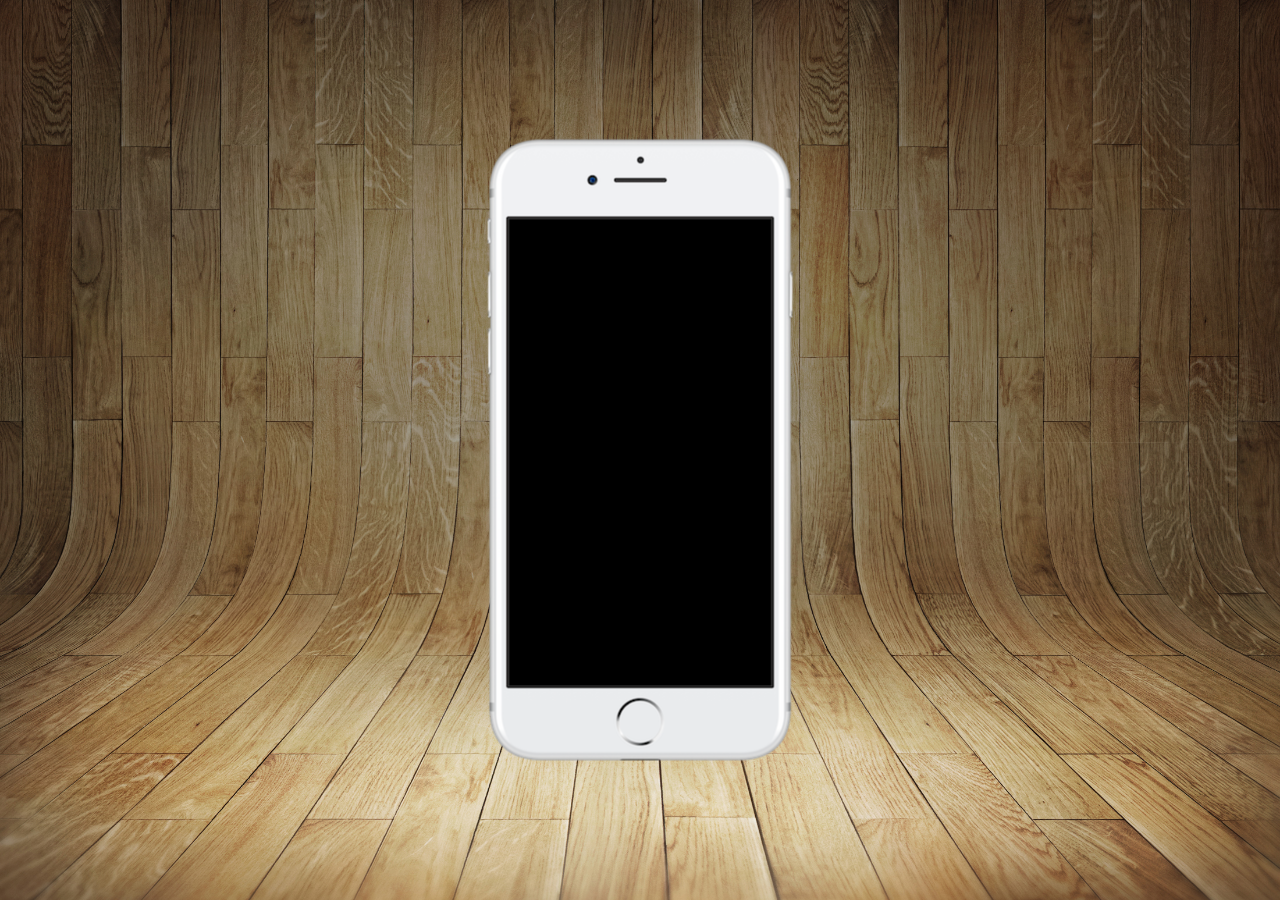
==== index.html @ 0f61aab4 "começo do projeto" ====
<!DOCTYPE html>
<html lang="pt-br">
<head>
    <meta charset="UTF-8">
    <meta name="viewport" content="width=device-width, initial-scale=1.0">
    <link rel="shortcut icon" href="favicon.ico" type="image/x-icon">
    <link rel="stylesheet" href="estilos/style.css">
    <title>Projeto Redes Sociais</title>
</head>
<body>
    <main>
        <section id="telefone">

        </section>
        <section id="sociais">

        </section>
    </main>
</body>
</html>
---- estilos/style.css ----
@charset "UTF-8";

* {
    margin: 0px;
    padding: 0px;
    font-family: Arial, Helvetica, sans-serif;
}

html, body {
    height: 100vh;
    width: 100vw;
    background-color: black;
}

body {
    background: url('../imagens/fundo-madeira.jpg') no-repeat top center;
    background-size: cover;
    background-attachment: fixed;
}

main {
    position: relative;
    height: 100vh;
}

section#telefone {
    position: absolute;
    top: 50%;
    left: 50%;
    transform: translate(-50%, -50%);

    height: 627px;
    width: 311px;
    background: url('../imagens/frame-iphone.png') no-repeat;
}
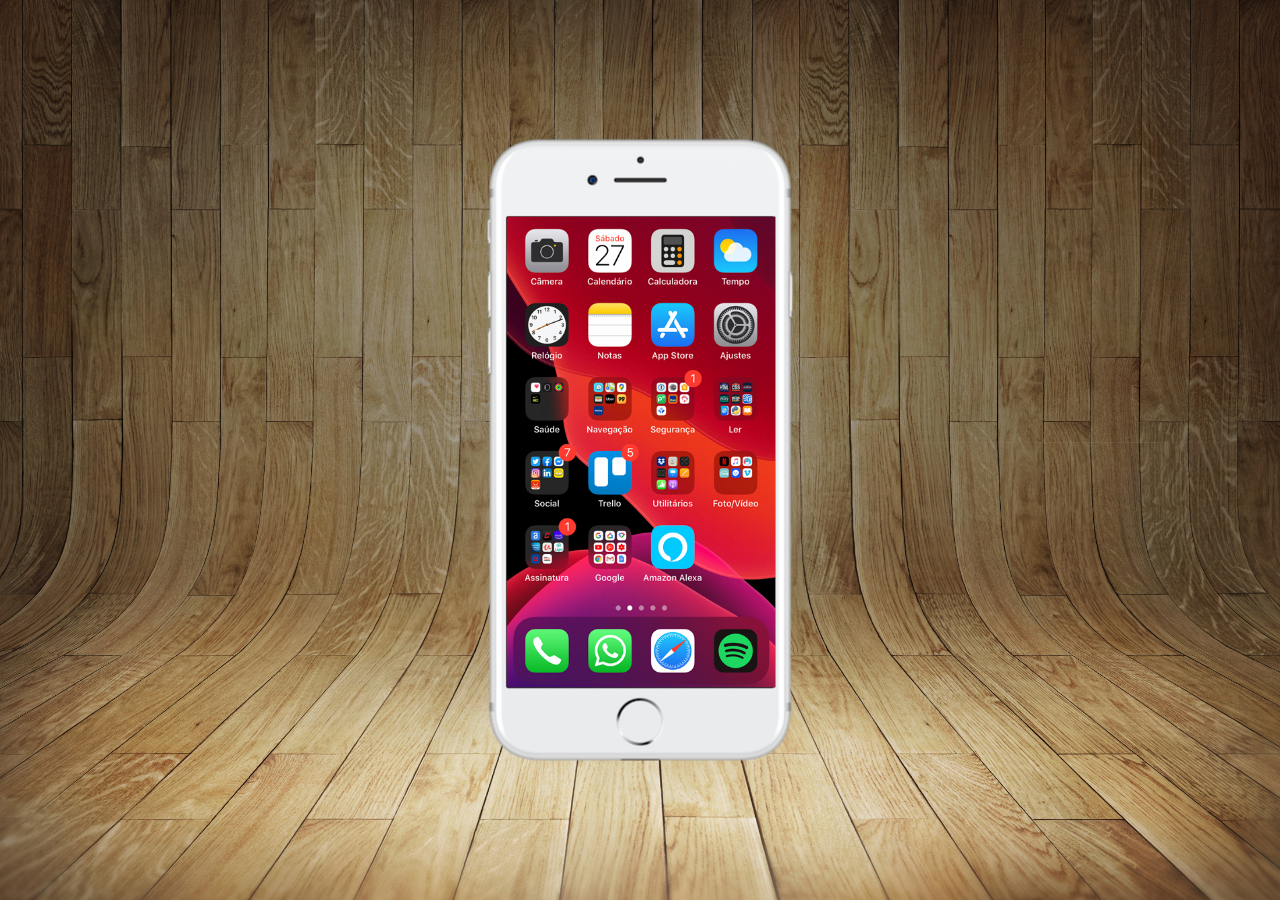
==== commit 3ed5e260: "tela home do projeto guiado" ====
--- a/index.html
+++ b/index.html
@@ -10,7 +10,7 @@
 <body>
     <main>
         <section id="telefone">
-
+            <iframe src="home.html" name="tela" id="tela" frameborder="0"></iframe>
         </section>
         <section id="sociais">
 
--- a/estilos/style.css
+++ b/estilos/style.css
@@ -32,4 +32,12 @@
     height: 627px;
     width: 311px;
     background: url('../imagens/frame-iphone.png') no-repeat;
+}
+
+iframe#tela {
+    position: relative;
+    top: 80px;
+    left: 22px;
+    width: 269px;
+    height: 471px;
 }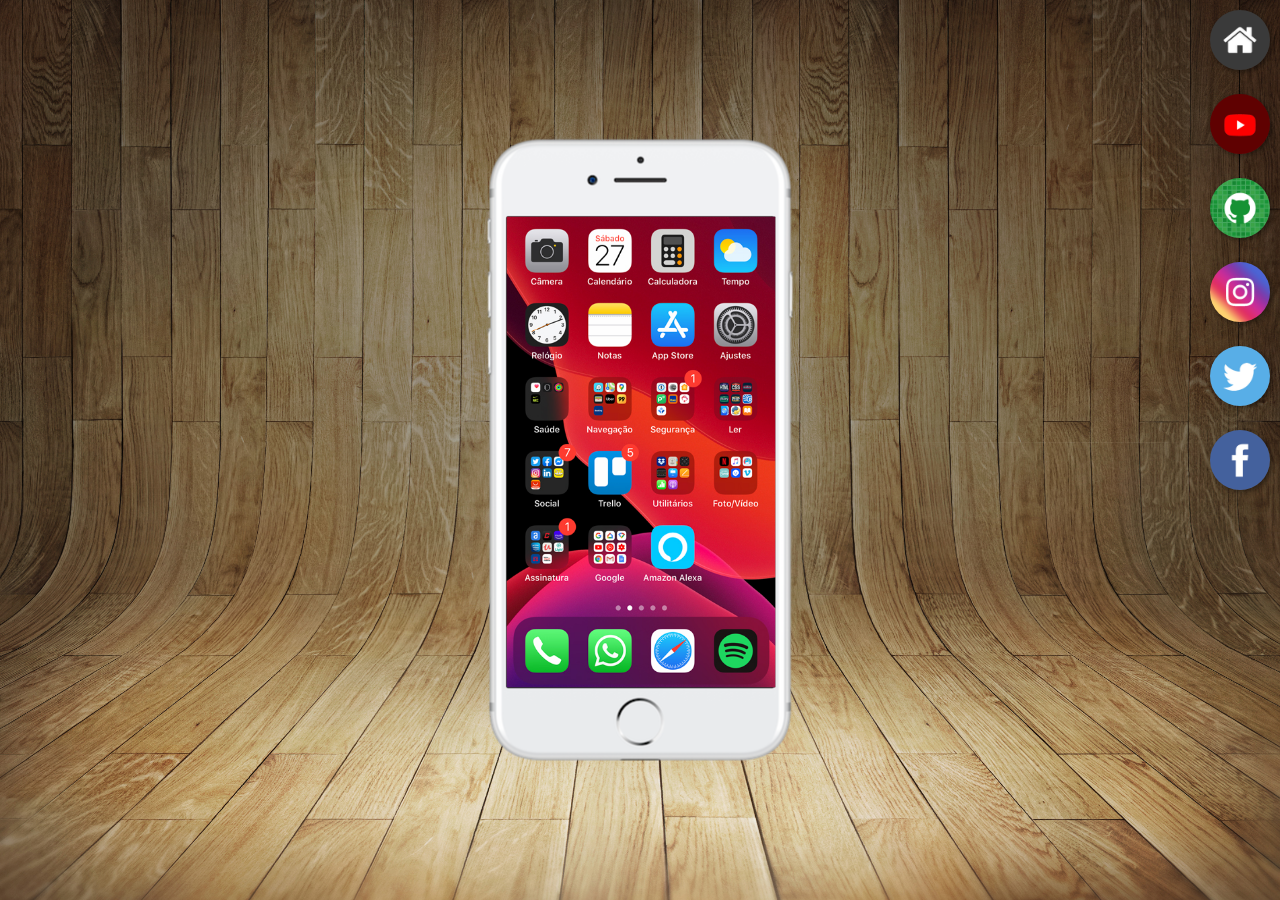
==== commit 0be16983: "agora com os botões" ====
--- a/index.html
+++ b/index.html
@@ -10,10 +10,17 @@
 <body>
     <main>
         <section id="telefone">
-            <iframe src="home.html" name="tela" id="tela" frameborder="0"></iframe>
+            <iframe src="home.html" name="tela" id="tela" frameborder="0">
+                Seu navegador é incompatível com esse recurso.
+            </iframe>
         </section>
         <section id="sociais">
-
+            <a href="#" target="tela"><img src="imagens/logo-home.jpg" alt="home"></a><br>
+            <a href="#" target="tela"><img src="imagens/logo-youtube.jpg" alt="YouTube"></a><br>
+            <a href="#" target="tela"><img src="imagens/logo-github.jpg" alt="GitHub"></a><br>
+            <a href="#" target="tela"><img src="imagens/logo-instagram.jpg" alt="Instagram"></a><br>
+            <a href="#" target="tela"><img src="imagens/logo-twitter.jpg" alt="Twitter"></a><br>
+            <a href="#" target="tela"><img src="imagens/logo-facebook.jpg" alt="Facebook"></a>
         </section>
     </main>
 </body>
--- a/estilos/style.css
+++ b/estilos/style.css
@@ -40,4 +40,23 @@
     left: 22px;
     width: 269px;
     height: 471px;
+}
+
+section#sociais{
+    text-align: right;
+}
+
+section#sociais img {
+    width: 60px;
+    margin: 10px;
+    border-radius: 50%;
+    box-sizing: border-box;
+    box-shadow: 2px 2px 5px rgba(0, 0, 0, 0.404);
+}
+
+section#sociais img:hover {
+    
+    transform: translate(-4px, -4px);
+    box-shadow: 5px 5px 10px rgba(0, 0, 0, 0.555);
+    transition: transform 0.4s;
 }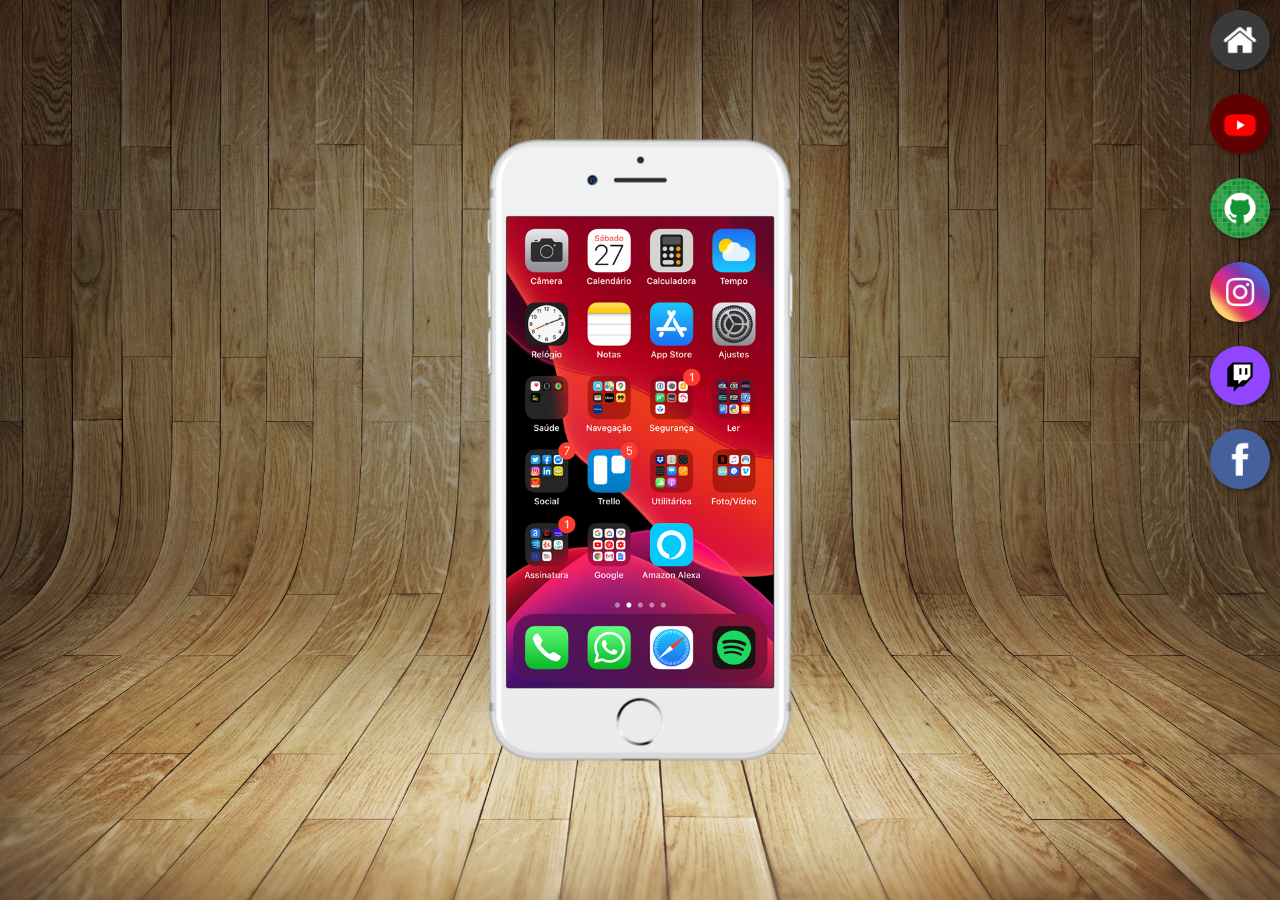
==== commit 4995a0ff: "agora só falta mudar para minhas redes" ====
--- a/index.html
+++ b/index.html
@@ -15,12 +15,12 @@
             </iframe>
         </section>
         <section id="sociais">
-            <a href="#" target="tela"><img src="imagens/logo-home.jpg" alt="home"></a><br>
-            <a href="#" target="tela"><img src="imagens/logo-youtube.jpg" alt="YouTube"></a><br>
-            <a href="#" target="tela"><img src="imagens/logo-github.jpg" alt="GitHub"></a><br>
-            <a href="#" target="tela"><img src="imagens/logo-instagram.jpg" alt="Instagram"></a><br>
-            <a href="#" target="tela"><img src="imagens/logo-twitter.jpg" alt="Twitter"></a><br>
-            <a href="#" target="tela"><img src="imagens/logo-facebook.jpg" alt="Facebook"></a>
+            <a href="home.html" target="tela"><img src="imagens/logo-home.jpg" alt="home"></a><br>
+            <a href="youtube.html" target="tela"><img src="imagens/logo-youtube.jpg" alt="YouTube"></a><br>
+            <a href="github.html" target="tela"><img src="imagens/logo-github.jpg" alt="GitHub"></a><br>
+            <a href="instagram.html" target="tela"><img src="imagens/logo-instagram.jpg" alt="Instagram"></a><br>
+            <a href="twitch.html" target="tela"><img src="imagens/twitch.jpg" alt="Twitch"></a><br>
+            <a href="facebook.html" target="tela"><img src="imagens/logo-facebook.jpg" alt="Facebook"></a>
         </section>
     </main>
 </body>
--- a/estilos/style.css
+++ b/estilos/style.css
@@ -38,7 +38,7 @@
     position: relative;
     top: 80px;
     left: 22px;
-    width: 269px;
+    width: 267px;
     height: 471px;
 }
 
